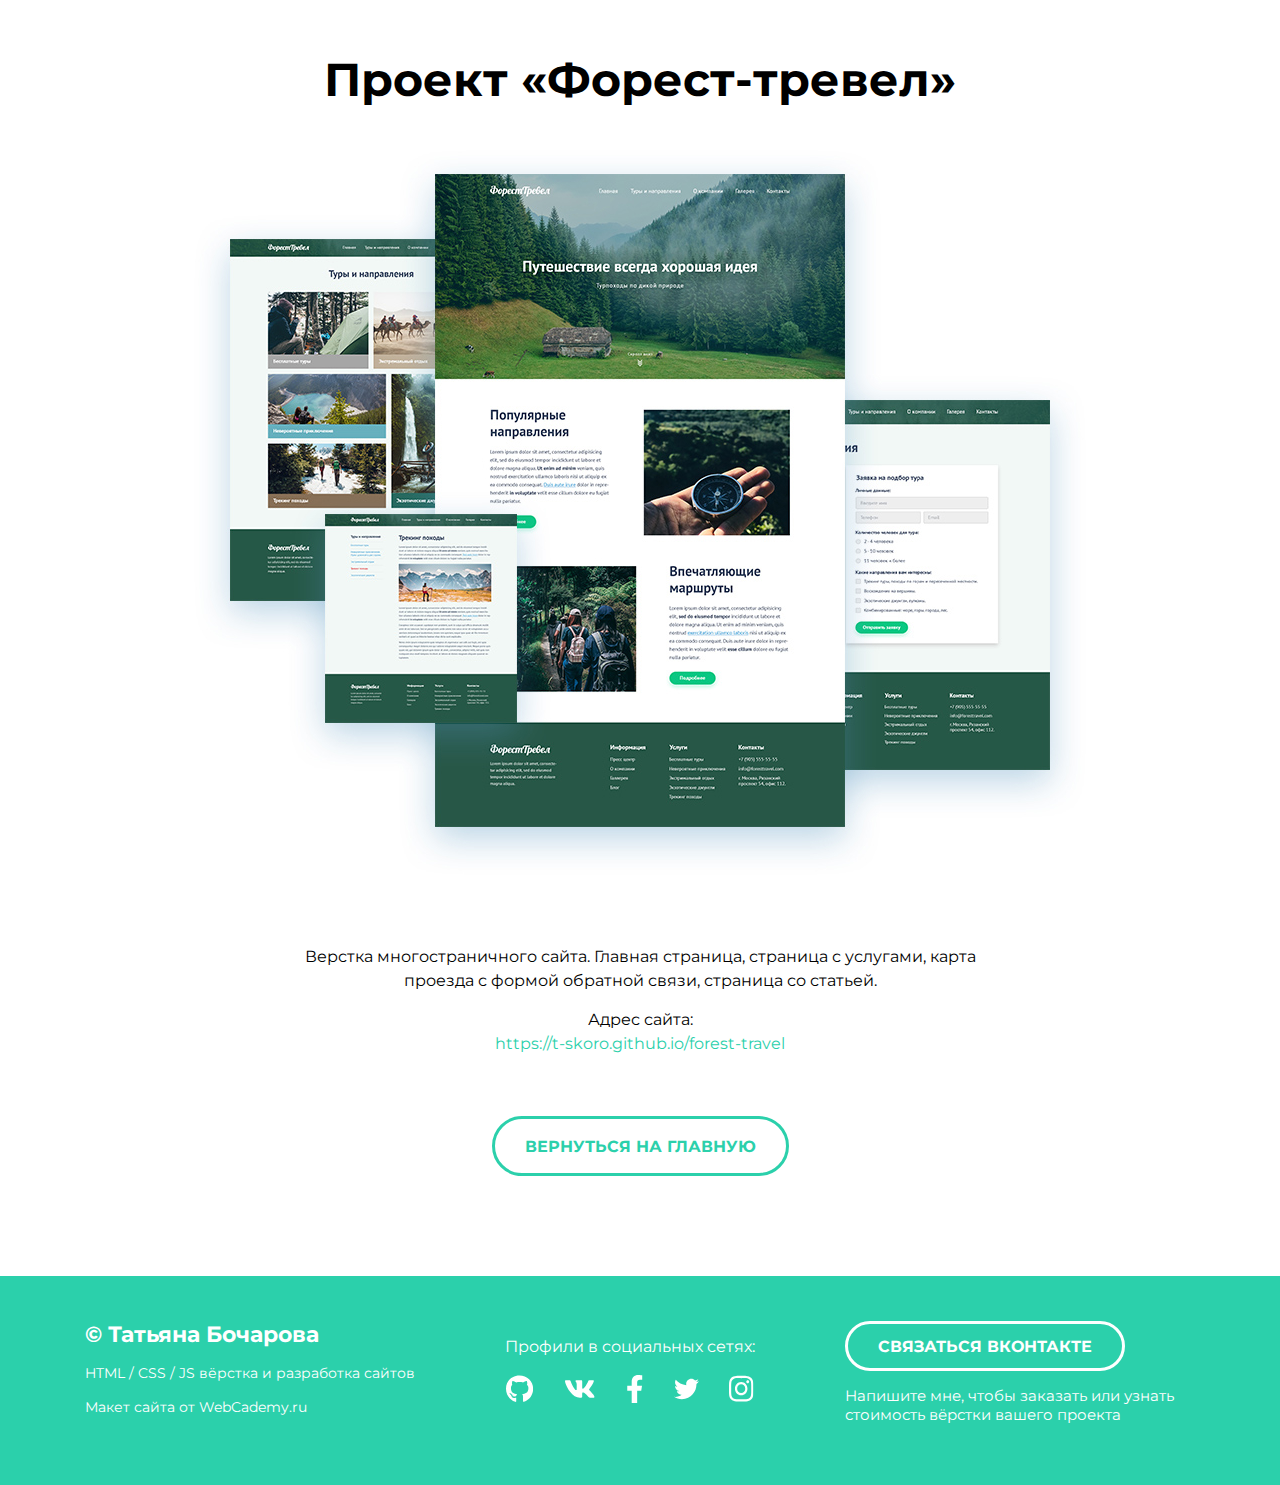
==== forest-travel.html @ fa5f8719 "Add files via upload" ====
<!DOCTYPE html>
<html lang="ru">
	<head>
		<meta charset="UTF-8" />
		<meta name="viewport" content="width=device-width, initial-scale=1.0" />
		<title>Проект "Форест тревел"</title>
		<link
			href="https://fonts.googleapis.com/css2?family=Montserrat:ital,wght@0,400;0,700;1,600&display=swap"
			rel="stylesheet"
		/>
		<link rel="stylesheet" href="./css/main.css" />
		<link rel="stylesheet" href="./css/media.css" />
	</head>
	<body>
		<main>
			<article class="project">
				<div class="container">
					<h1 class="project-header">
						Проект «Форест-тревел»
					</h1>
					<div class="project-img">
						<img
							src="./img/project/forest-full.jpg"
							alt="Верстка сайта «Форест-тревел»"
						/>
					</div>
					<div class="project-description">
						<p>
							Верстка многостраничного сайта. Главная страница,
							страница с услугами, карта проезда с формой обратной
							связи, страница со статьей.
						</p>
						<p>
							Адрес сайта:<br>	
							<a href="https://t-skoro.github.io/forest-travel"
								>https://t-skoro.github.io/forest-travel</a
							>
						</p>
					</div>
					<a href="index.html" class="project-btn-back"
						>ВЕРНУТЬСЯ НА ГЛАВНУЮ</a
					>
				</div>
			</article>
		</main>

		<footer class="footer">
			<div class="container">
				<div class="footer-row">
					<!-- footer-copyright -->
					<div class="footer-copyright footer-col">
						<div class="footer-copyright-name">
							&copy; Татьяна Бочарова
						</div>
						<p>HTML / CSS / JS вёрстка и разработка сайтов</p>
						<p>
							Макет сайта от
							<a href="https://WebCademy.ru" target="_blank"
								>WebCademy.ru</a
							>
						</p>
					</div>
					<!-- //footer-copyright -->

					<!-- footer-icons -->
					<div class="footer-icons footer-col">
						<p>Профили в социальных сетях:</p>
						<div class="footer-icons-row">
							<a href="#">
								<img
									src="./img/icons/github.svg"
									alt="github"
								/>
							</a>
							<a href="#">
								<img src="./img/icons/vk.svg" alt="vk" />
							</a>
							<a href="#">
								<img
									src="./img/icons/facebook.svg"
									alt="facebook"
								/>
							</a>
							<a href="#">
								<img
									src="./img/icons/twitter.svg"
									alt="twitter"
								/>
							</a>
							<a href="#">
								<img
									src="./img/icons/instagram.svg"
									alt="instagram"
								/>
							</a>
						</div>
					</div>
					<!-- //footer-icons -->

					<!-- footer-contacts -->
					<div class="footer-contacts footer-col">
						<a href="#" class="footer-button"
							>Связаться ВКонтакте</a
						>
						<p>
							Напишите мне, чтобы заказать или узнать стоимость
							вёрстки вашего проекта
						</p>
					</div>
					<!-- //footer-contacts -->
				</div>
			</div>
		</footer>
	</body>
</html>
---- css/main.css ----
* {
	box-sizing: border-box;
}
html {
	scroll-behavior: smooth;
}
body {
	margin: 0;
	font-family: "Montserrat", sans-serif;
	color: #000;
}
img {
	max-width: 100%;
	vertical-align: middle;
	height: auto;
}
.container {
	max-width: 1140px;
	margin-left: auto;
	margin-right: auto;
	padding: 0 15px;
}
/* --- Header --- */
.header {
	position: relative;
	display: flex;
	flex-direction: column;
	justify-content: center;
	align-items: center;
	width: 100%;
	height: 100vh;
	/* background-color: rgba(89, 109, 136, 0.8); */
	/* background-image: url("./../img/header/header-bg.jpg"); */
	/* background-size: cover; */
	/* background-position: center; */
}
.sidebar {
	width: 100%;
	display: flex;
	justify-content: space-evenly;
	align-items: center;
	position: absolute;
	top: 0;
	left: 0;
	padding-top: 40px;
}
.logo {
	display: inline-block;
}
.logo-image {
	max-width: 150px;
	padding: 5px;
	background-color: rgba(255, 255, 255, 0.9);
	border-radius: 15px;
}
.side-menu-list {
	display: flex;
	padding: 0;
	margin: 0;
	list-style: none;
}
.side-menu-list > * + * {
	margin-left: 20px;
}
.side-menu-item {
	border-radius: 8px;
	background-color: rgba(42, 207, 172, 0.75);
	text-align: center;
	text-transform: uppercase;
}
.side-menu-link {
	display: block;
	padding: 5px 15px;
	font-weight: 600;
	color: #fff;
	text-decoration: none;
	transition: 0.2s ease-in;
}
.side-menu-link:hover {
	color: #d9d6c2;
}

/* main {
	width: 100vw;
	height: 100vh;
	display: table-cell;
	vertical-align: middle;
} */
.burger {
	display: none;
	width: 50px;
	height: 50px;
	overflow: hidden;
	cursor: pointer;
	position: relative;
}
.btn-clouse {
	display: none;
}
/* .burger > span {
	display: block;
	position: relative;
	width: 50%;
	height: 5px;
	margin: 10px auto;
	background-color: white;
	border-radius: 10px;
}
.burger > span#sp1 {
	transition: all 0.3s 0.5s;
}

.burger > span#sp2 {
	transition: all 0.3s 0.3s;
}

.burger > span#sp3 {
	transition: all 0.3s 0.1s;
}
.burger.active > span#sp1 {
	width: 50%;
	height: 50%;
	margin: 5px auto;
	transition: all 0.3s 0.1s;
}
.burger.active > span#sp2 {
	background-color: #2bd0ab;
	transform: translateY(-30px) rotateZ(45deg);
	transition: all 0.3s 0.3s;
}
.burger.active > span#sp3 {
	background-color: #2bd0ab;
	transform: translateY(-45px) rotateZ(-45deg);
	transition: all 0.3s 0.5s;
} */

.header-title {
	margin: 0;
	margin-bottom: 35px;
	padding: 0 10px;
	font-weight: 700;
	font-size: 56px;
	line-height: 1.3;
	letter-spacing: 0.1em;
	text-align: center;
	color: #2bd0ab;
	/* color: #ffc0cb; */
	/* color: #90401c; */
	/* color: #d9d6c2; */
	/* color: #b5a2b2; */
	border-radius: 8px;
	background-color: rgba(255, 255, 255, 0.8);
}
.header-subtitle {
	max-width: 480px;
	margin: 0;
	padding: 0 10px;
	font-weight: 700;
	font-size: 16px;
	line-height: 140%;
	text-align: center;
	letter-spacing: 0.2em;
	text-transform: uppercase;
	color: #2bd0ab;
	border-radius: 8px;
	background-color: rgba(255, 255, 255, 0.75);
}
.header-arrow {
	width: 48px;
	height: 48px;
	position: absolute;
	bottom: 30px;
	left: 50%;
	transform: translate(-50%, 0);
	transition: transform 0.2s ease-in;
}
.header-arrow:hover {
	transform: translate(-50%, 12%);
}

/* --- Portfolio --- */
.portfolio {
	padding-top: 80px;
	padding-bottom: 115px;
}
.portfolio-header {
	margin: 0;
	margin-bottom: 70px;
	font-weight: 700;
	font-size: 46px;
	line-height: 130%;
	text-align: center;
	color: #000;
}
.portfolio-cards-wrapper {
	display: flex;
	flex-wrap: wrap;
	justify-content: space-between;
}
.card {
	margin-bottom: 30px;
	max-width: 540px;
	background-color: #fff;
	box-shadow: 0px 10px 40px rgb(217, 214, 194);
	transition: transform 0.2s ease-in;
}
.card:hover {
	transform: translateY(-15px);
}
.card-link {
	display: block;
	padding: 20px 20px 30px;
	color: #000;
	text-decoration: none;
	transition: color 0.2s ease-in;
}
.card-link:hover {
	/* color: rgb(39, 91, 236); */
	color: #2bd0ab;
}
.card:last-child,
.card:nth-last-child(2) {
	margin-bottom: 0;
}
.card-img {
	margin-bottom: 20px;
}
.card-title {
	margin: 0;
	margin-bottom: 13px;
	font-weight: 600;
	font-size: 24px;
	line-height: 130%;
}
.card p {
	margin: 0;
	font-size: 16px;
	line-height: 130%;
}

/* --- Footer --- */
.footer {
	/* background: #1e4776; */
	/* background: #b5a2b2; */
	/* background: #442c2b; */
	/* background: #d9d6c2; */
	/* background: #a5766c; */
	/* background: #156150; */
	background: #2bd0ab;
	padding-top: 45px;
	padding-bottom: 45px;
	color: #fff;
}
.footer-row {
	display: flex;
	flex-direction: row;
	justify-content: space-between;
}
.footer-copyright {
	line-height: 1.3;
}
.footer-copyright-name {
	font-weight: 700;
	font-size: 22px;
	margin-bottom: 15px;
}
.footer-col {
	max-width: 350px;
	/* flex-grow: 1; */
}
.footer-copyright p {
	margin: 0;
	margin-bottom: 15px;
	font-size: 14px;
	font-weight: 400;
}
.footer-copyright a {
	color: #fff;
	text-decoration: none;
	transition: 0.2s ease-in;
}
.footer-copyright a:hover {
	filter: brightness(0.5);
}
.footer-icons p {
	font-weight: 400;
	font-size: 16px;
	line-height: 1.3;
}
.footer-icons-row {
	display: flex;
	align-items: center;
	justify-content: center;
}
.footer-icons-row > * + * {
	margin-left: 30px;
}
.footer-icons-row a:hover {
	transition: 0.2s ease-in;
	filter: brightness(0.5);
}
.footer-button {
	display: inline-block;
	height: 50px;
	padding-left: 30px;
	padding-right: 30px;
	line-height: 46px;
	border: 3px solid #fff;
	border-radius: 50px;
	color: #fff;
	font-weight: 700;
	font-size: 16px;
	text-transform: uppercase;
	text-decoration: none;
	transition: all 0.2s ease-in;
}
.footer-button:hover {
	background-color: #fff;
	color: #2bd0ab;
}
.footer-contacts p {
	margin: 15px 0;
	font-size: 15px;
	line-height: 1.3;
}

/* --- Project --- */
.project {
	padding: 50px 0 100px 0;
	text-align: center;
	color: #000;
}
.project-header {
	margin: 0;
	margin-bottom: 40px;
	font-weight: 700;
	font-size: 46px;
	line-height: 1.3;
}
.project-img {
	margin-bottom: 70px;
}
.project-description {
	margin: 0 auto 60px;
	max-width: 730px;
}
.project-description p {
	margin-top: 0;
	margin-bottom: 15px;
	font-size: 16px;
	line-height: 1.5;
}
.project-description a {
	text-decoration: none;
	color: #2bd0ab;
}
.project-description a:hover {
	text-decoration: underline;
}
.project-btn-back {
	display: inline-block;
	height: 60px;
	padding-left: 30px;
	padding-right: 30px;
	line-height: 56px;
	border: 3px solid #2bd0ab;
	border-radius: 50px;
	color: #2bd0ab;
	font-weight: 700;
	font-size: 16px;
	text-transform: uppercase;
	text-decoration: none;
	transition: all 0.2s ease-in;
}
.project-btn-back:hover {
	background-color: #2bd0ab;
	color: #fff;
}
---- css/media.css ----
@media (max-width: 1140px) {
	.card {
		width: calc(50% - 15px);
	}
	.footer {
		padding-top: 40px;
		padding-bottom: 60px;
	}
	.footer-row {
		flex-direction: column-reverse;
		align-items: center;
		text-align: center;
	}
	.footer-col {
		margin-bottom: 50px;
	}
	.footer-col:first-child {
		margin-bottom: 0;
	}
}
@media (max-width: 992px) {
	.logo-image {
		max-width: 110px;
	}
	.sidebar {
		width: 70px;
		position: absolute;
		left: 0;
		top: 0;
		padding-top: 0;
		bottom: 0;
		background: rgba(33, 33, 33, 0.85);
		box-sizing: border-box;
		display: flex;
		align-items: center;
		justify-content: center;
		flex-direction: column;
		transition: width 0.3s;
	}
	.sidebar--opened {
		width: 300px;
		padding: 0 3% 0 4%;
	}
	.sidebar-menu {
		position: absolute;
		left: -400px;
		transition: left 0.3s;
	}
	.sidebar--opened .sidebar-menu {
		left: 0;
		width: 100%;
		text-align: center;
		transition-delay: 0.1s;
	}
	/* .sidebar-burger-icon {
		width: 29px;
		height: 29px;
		fill: var(--yellow);
	} */
	/* .sidebar-burger {
		display: block;
		position: absolute;
		top: 27px;
		left: 50%;
		transform: translate(-50%);
	} */
	.sidebar--opened .sidebar-header {
		display: flex;
	}
	.sidebar-header {
		position: absolute;
		top: 20px;
		left: 0;
		right: 0;
		display: none;
		justify-content: center;
		z-index: 9;
	}
	.sidebar-close {
		position: absolute;
		top: 0;
		right: 23px;
	}
	

	.side-menu-list {
		display: inline-block;
	}
	.side-menu-item {
		margin-bottom: 25px;
	}
	.side-menu-list > * + * {
		margin-left: 0;
	}
	.side-menu-link {
		font-size: 14px;
		font-weight: 600;
	}

	.burger {
		display: block;
		position: absolute;
		top: 20px;
		left: center;
		z-index: 9;
	}

	.btn-clouse {
		display: block;
		width: 50px;
		height: 50px;
	}

	.sidebar--opened .sidebar-burger {
		display: none;
	}
}

@media (max-width: 768px) {
	.header-title {
		font-size: 32px;
	}
	.header-subtitle {
		font-size: 13px;
	}
	.portfolio {
		padding-top: 40px;
		padding-bottom: 60px;
	}
	.portfolio-header {
		font-size: 32px;
		margin-bottom: 30px;
	}
	.portfolio-cards-wrapper {
		justify-content: center;
	}
	.card {
		max-width: 530px;
		width: 100%;
	}
	.card:nth-last-child(2) {
		margin-bottom: 30px;
	}
	.card-link {
		padding: 15px;
	}
	.card-img {
		margin-bottom: 10px;
	}
	.card-title {
		font-size: 18px;
		margin-bottom: 10px;
	}
	.card p {
		font-size: 14px;
	}
	.footer-copyright-name {
		font-size: 18px;
		margin-bottom: 5px;
	}
	.footer-copyright p {
		font-size: 14px;
	}
	.footer-icons p {
		font-size: 14px;
	}
	.footer-contacts p {
		font-size: 14px;
		margin: 0;
		margin-top: 15px;
	}

	.project {
		padding: 40px 0 60px;
	}
	.project-header {
		font-size: 28px;
		margin-bottom: 30px;
	}
	.project-img {
		margin-bottom: 20px;
	}
	.project-description {
		margin-bottom: 50px;
	}
	.project-btn-back {
		padding: 0 15px;
		width: 100%;
		max-width: 320px;
	}
}

@media (max-height: 414px) {
	.logo {
		display: none;
	}
}
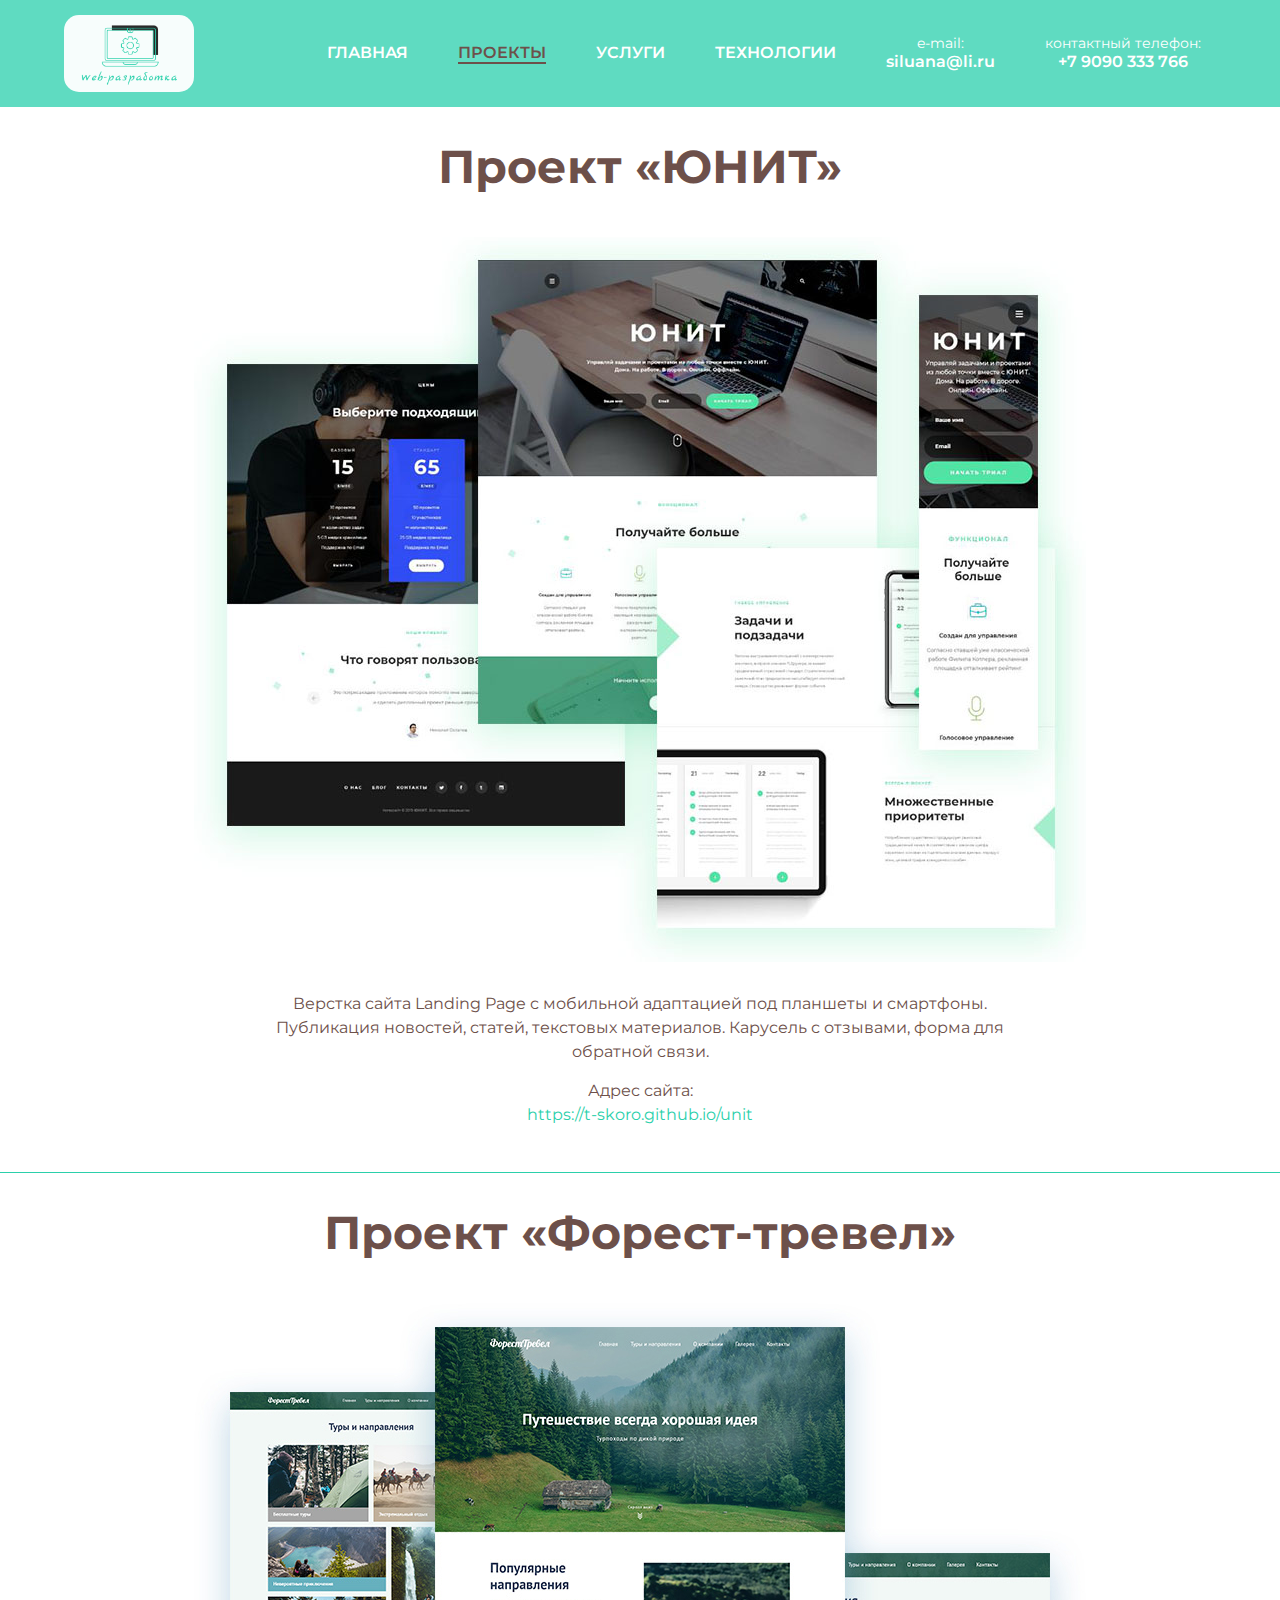
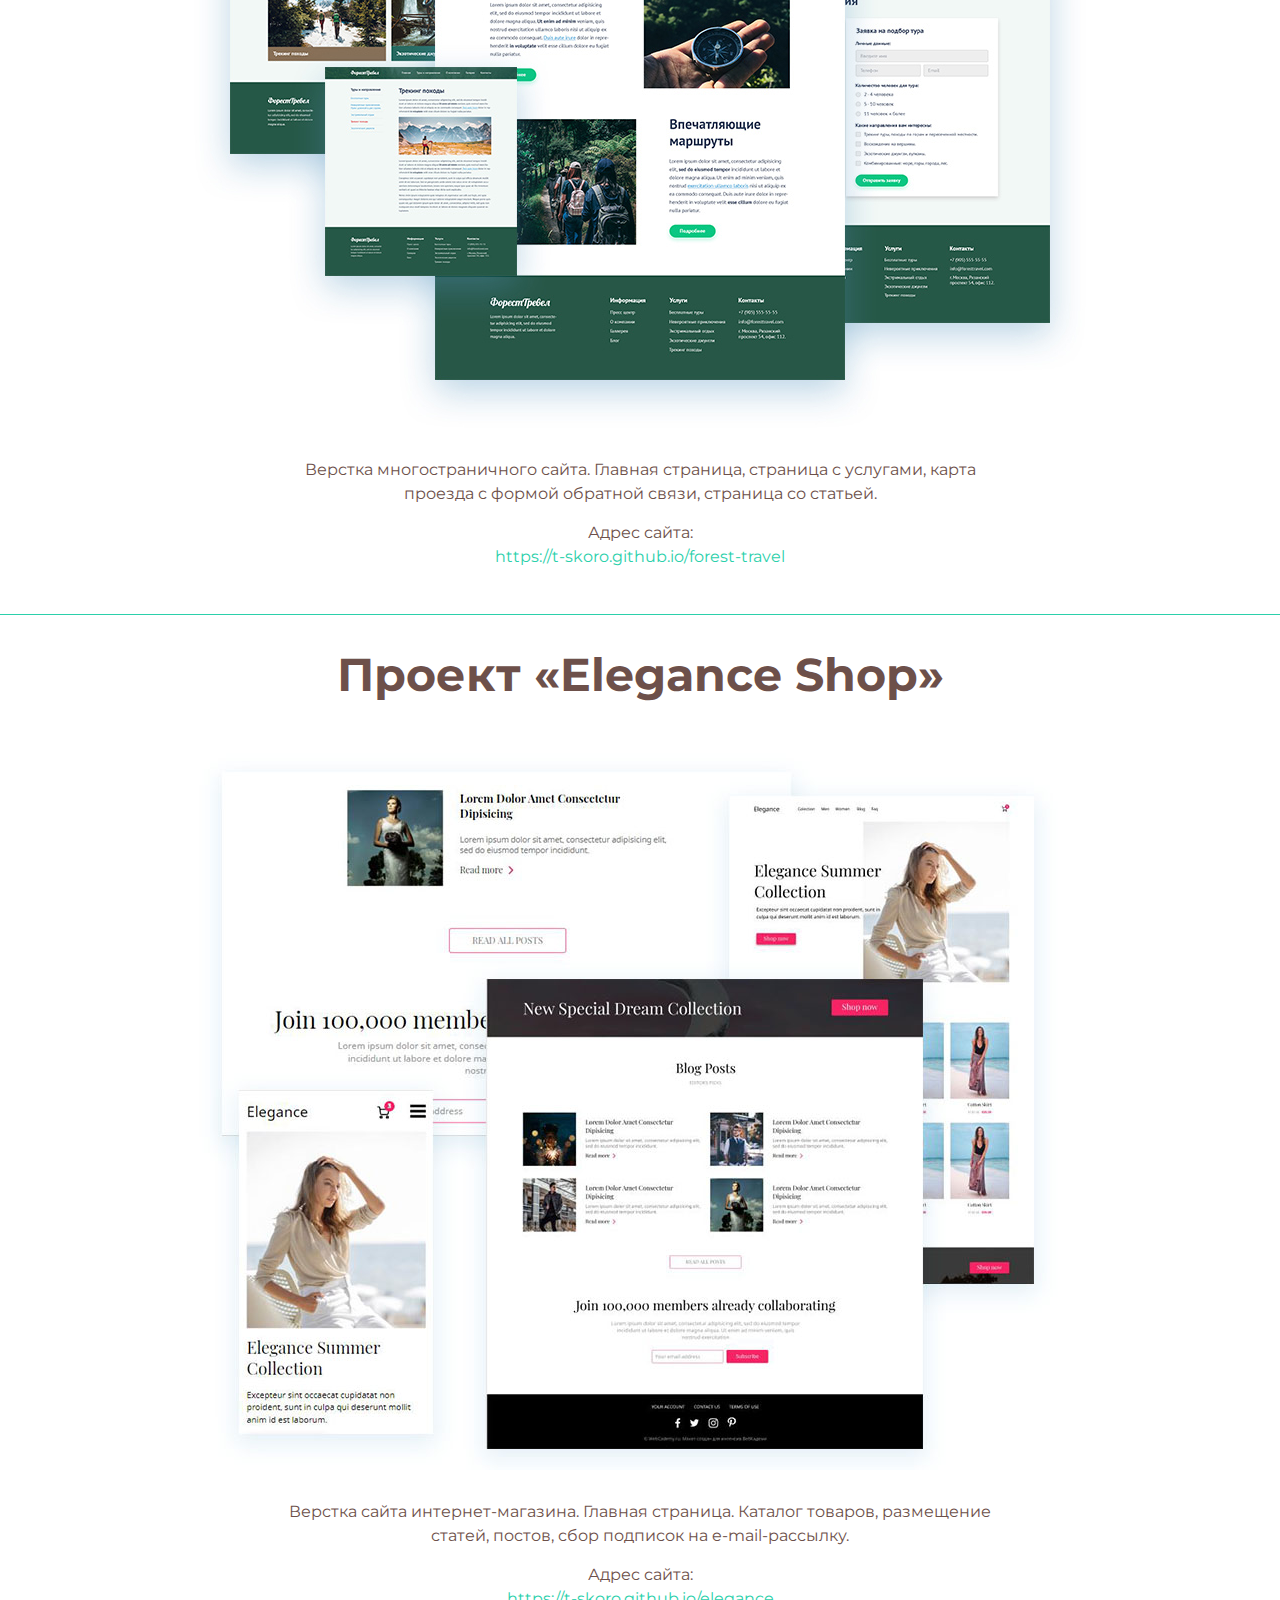
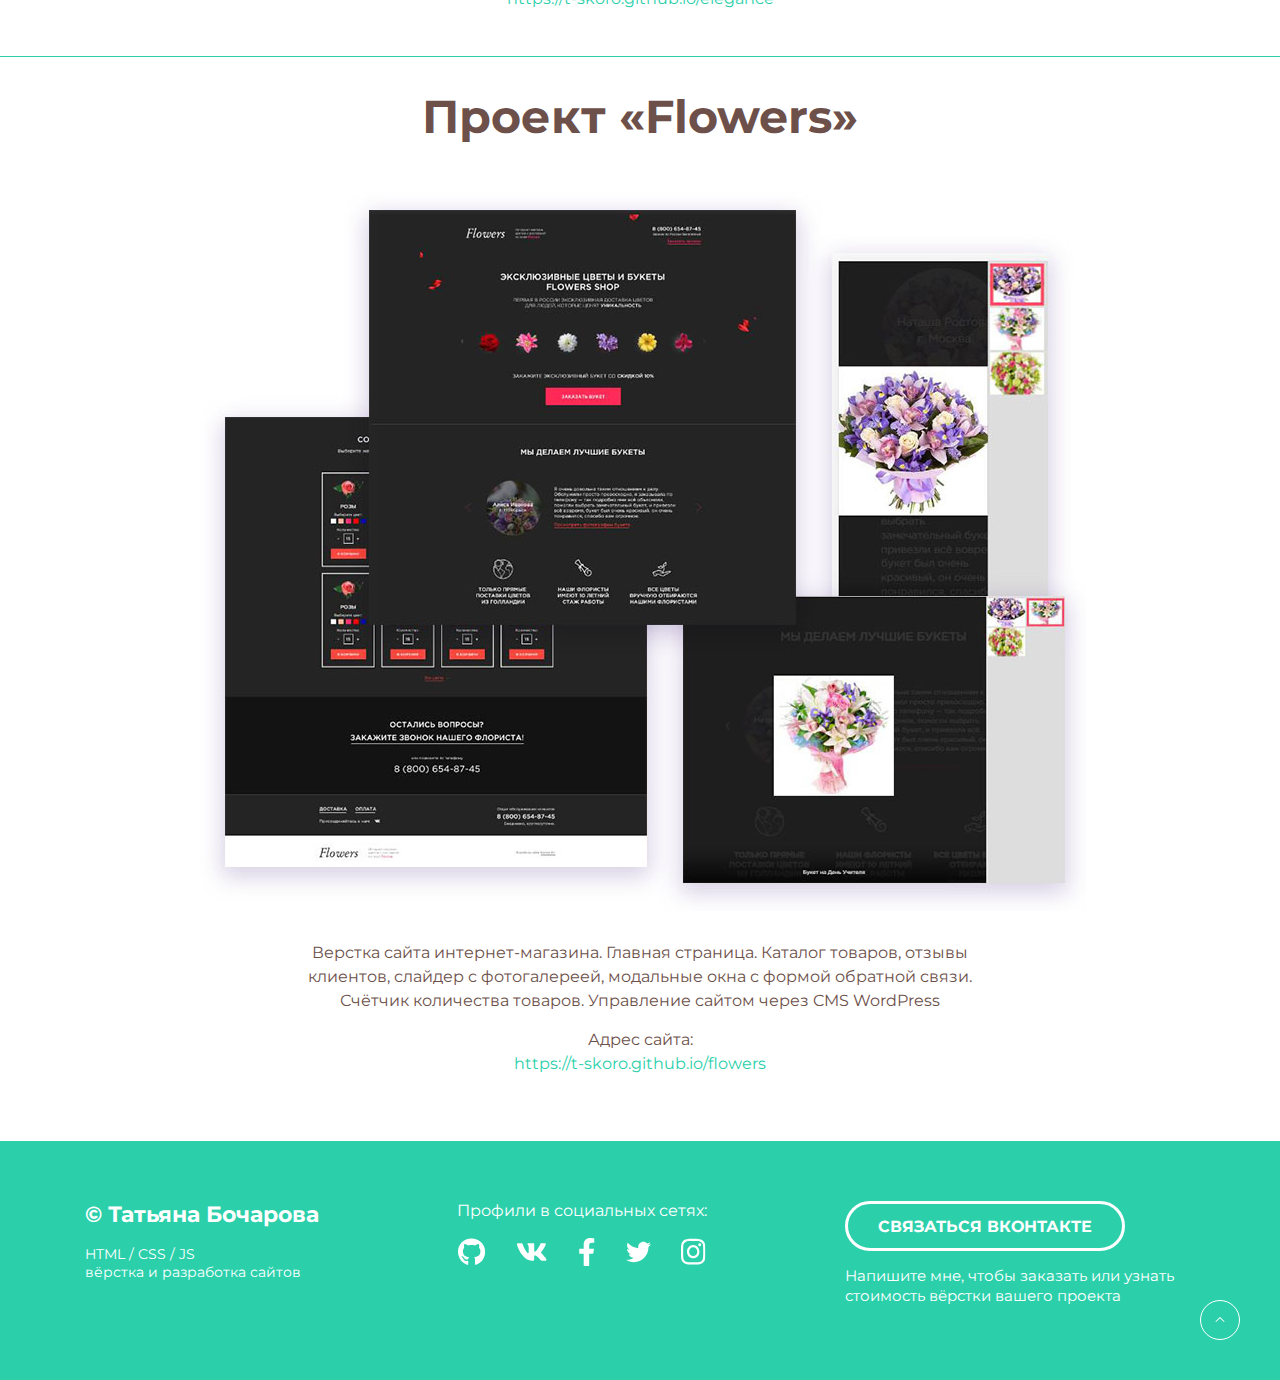
==== commit c6557a03: "Add files via upload" ====
--- a/forest-travel.html
+++ b/forest-travel.html
@@ -12,12 +12,88 @@
 		<link rel="stylesheet" href="./css/media.css" />
 	</head>
 	<body>
-		<main>
-			<article class="project">
-				<div class="container">
-					<h1 class="project-header">
-						Проект «Форест-тревел»
-					</h1>
+		<aside class="sidebar sidebar--project">
+			<a href="#" class="burger sidebar-burger">
+				<img src="./img/icons/door-closed-solid.svg" alt="открыть" />
+			</a>
+			<div class="sidebar-logo">
+				<a href="index.html" class="logo">
+					<img
+						src="img/logo/logo-7.png"
+						alt="web-разработка"
+						class="logo-image"
+					/>
+				</a>
+				<a href="#" class="btn-clouse sidebar-close">
+					<img src="./img/icons/door-open-solid.svg" alt="закрыть" />
+				</a>
+			</div>
+			<nav class="side-menu sidebar-menu">
+				<ul class="side-menu-list">
+					<li class="side-menu-item">
+						<a class="side-menu-link" href="index.html">Главная</a>
+					</li>
+					<li class="side-menu-item">
+						<a
+							class="side-menu-link side-menu-link--activ"
+							href="forest-travel.html"
+							>Проекты</a
+						>
+					</li>
+					<li class="side-menu-item">
+						<a class="side-menu-link" href="./services.html"
+							>Услуги</a
+						>
+					</li>
+					<li class="side-menu-item">
+						<a class="side-menu-link" href="technology.html"
+							>Технологии</a
+						>
+					</li>
+					<li class="side-menu-item">
+						<a class="side-menu-link" href="mailto:siluana@li.ru">
+							<div class="mail-title">e-mail:</div>
+							<div class="mail-content">siluana@li.ru</div>
+						</a>
+					</li>
+					<li class="side-menu-item">
+						<a class="side-menu-link" href="tel:+79090333766">
+							<div class="phone-title">контактный телефон:</div>
+							<div class="phone-content">+7 9090 333 766</div></a
+						>
+					</li>
+				</ul>
+			</nav>
+		</aside>
+		<main class="project-wrapper">
+			<article class="project" id="project-unit">
+				<div class="container">
+					<h1 class="project-header">Проект «ЮНИТ»</h1>
+					<div class="project-img">
+						<img
+							src="./img/project/unit-collage.jpg"
+							alt="Верстка сайта «UNIT»"
+						/>
+					</div>
+					<div class="project-description">
+						<p>
+							Верстка сайта Landing Page с мобильной адаптацией
+							под планшеты и смартфоны. Публикация новостей,
+							статей, текстовых материалов. Карусель с отзывами,
+							форма для обратной связи.
+						</p>
+						<p>
+							Адрес сайта:<br />
+							<a href="https://t-skoro.github.io/unit/"
+								>https://t-skoro.github.io/unit</a
+							>
+						</p>
+					</div>
+				</div>
+			</article>
+			<article class="project" id="project-forest">
+				<div class="container">
+					<h1 class="project-header">Проект «Форест&#8209;тревел»</h1>
 					<div class="project-img">
 						<img
 							src="./img/project/forest-full.jpg"
@@ -31,15 +107,65 @@
 							связи, страница со статьей.
 						</p>
 						<p>
-							Адрес сайта:<br>	
+							Адрес сайта:<br />
 							<a href="https://t-skoro.github.io/forest-travel"
 								>https://t-skoro.github.io/forest-travel</a
 							>
 						</p>
 					</div>
-					<a href="index.html" class="project-btn-back"
+				</div>
+			</article>
+			<article class="project" id="project-elegance">
+				<div class="container">
+					<h1 class="project-header">Проект «Elegance Shop»</h1>
+					<div class="project-img">
+						<img
+							src="./img/project/elegance-collage.jpg"
+							alt="Верстка сайта «Форест-тревел»"
+						/>
+					</div>
+					<div class="project-description">
+						<p>
+							Верстка сайта интернет-магазина. Главная страница.
+							Каталог товаров, размещение статей, постов, сбор
+							подписок на e&#8209;mail&#8209;рассылку.
+						</p>
+						<p>
+							Адрес сайта:<br />
+							<a href="https://t-skoro.github.io/elegance"
+								>https://t-skoro.github.io/elegance</a
+							>
+						</p>
+					</div>
+				</div>
+			</article>
+			<article class="project" id="project-flowers">
+				<div class="container">
+					<h1 class="project-header">Проект «Flowers»</h1>
+					<div class="project-img">
+						<img
+							src="./img/project/flowers-collage-1.jpg"
+							alt="Верстка сайта «Форест-тревел»"
+						/>
+					</div>
+					<div class="project-description">
+						<p>
+							Верстка сайта интернет-магазина. Главная страница.
+							Каталог товаров, отзывы клиентов, слайдер с
+							фотогалереей, модальные окна с формой обратной
+							связи. Счётчик количества товаров. Управление сайтом
+							через CMS WordPress
+						</p>
+						<p>
+							Адрес сайта:<br />
+							<a href="https://t-skoro.github.io/flowers"
+								>https://t-skoro.github.io/flowers</a
+							>
+						</p>
+					</div>
+					<!-- <a href="index.html" class="project-btn-back"
 						>ВЕРНУТЬСЯ НА ГЛАВНУЮ</a
-					>
+					> -->
 				</div>
 			</article>
 		</main>
@@ -52,13 +178,8 @@
 						<div class="footer-copyright-name">
 							&copy; Татьяна Бочарова
 						</div>
-						<p>HTML / CSS / JS вёрстка и разработка сайтов</p>
-						<p>
-							Макет сайта от
-							<a href="https://WebCademy.ru" target="_blank"
-								>WebCademy.ru</a
-							>
-						</p>
+						<p>HTML / CSS / JS <br> вёрстка и разработка сайтов</p>
+						<!-- <p>Макет сайта создан при участии WebCademy.ru</p> -->
 					</div>
 					<!-- //footer-copyright -->
 
@@ -66,7 +187,7 @@
 					<div class="footer-icons footer-col">
 						<p>Профили в социальных сетях:</p>
 						<div class="footer-icons-row">
-							<a href="#">
+							<a href="https://github.com/t-skoro">
 								<img
 									src="./img/icons/github.svg"
 									alt="github"
@@ -110,6 +231,12 @@
 					<!-- //footer-contacts -->
 				</div>
 			</div>
+			<div class="top">
+				<a href="#" class="top-link">
+					<img src="img/icons/top-arrow.svg" alt="icon: arrow top" />
+				</a>
+			</div>
 		</footer>
+		<script src="js/sidebar-menu.js"></script>
 	</body>
 </html>
--- a/css/main.css
+++ b/css/main.css
@@ -7,7 +7,10 @@
 body {
 	margin: 0;
 	font-family: "Montserrat", sans-serif;
-	color: #000;
+	color: #292929;
+	/* background-color: #fcf5e6; */
+	/* background-color:rgba(255, 253, 208, 0.3); */
+	/* background-color: rgba(42, 207, 172, 0.05); */
 }
 img {
 	max-width: 100%;
@@ -37,20 +40,28 @@
 .sidebar {
 	width: 100%;
 	display: flex;
-	justify-content: space-evenly;
+	justify-content: space-around;
 	align-items: center;
 	position: absolute;
 	top: 0;
 	left: 0;
-	padding-top: 40px;
-}
-.logo {
+	padding: 15px 5px;
+	background-color: rgba(42, 207, 172, 0.75);
+}
+.sidebar--project {
+	position: relative;
+}
+.sidebar-logo {
 	display: inline-block;
+	transition: 0.1s ease-in;
+}
+.logo:hover {
+	transform: translateX(5px);
 }
 .logo-image {
-	max-width: 150px;
+	max-width: 130px;
 	padding: 5px;
-	background-color: rgba(255, 255, 255, 0.9);
+	background-color: rgba(255, 255, 255, 0.95);
 	border-radius: 15px;
 }
 .side-menu-list {
@@ -58,13 +69,13 @@
 	padding: 0;
 	margin: 0;
 	list-style: none;
+	align-items: center;
 }
 .side-menu-list > * + * {
 	margin-left: 20px;
 }
 .side-menu-item {
 	border-radius: 8px;
-	background-color: rgba(42, 207, 172, 0.75);
 	text-align: center;
 	text-transform: uppercase;
 }
@@ -74,22 +85,41 @@
 	font-weight: 600;
 	color: #fff;
 	text-decoration: none;
-	transition: 0.2s ease-in;
+	transition: 0.3s ease-in;
+}
+.side-menu-link:after {
+	display: block;
+	content: "";
+	height: 2px;
+	width: 0%;
+	background-color: #6d504a;
+	transition: width 0.3s ease-in-out;
+}
+.side-menu-link:hover:after {
+	width: 100%;
 }
 .side-menu-link:hover {
-	color: #d9d6c2;
-}
-
-/* main {
-	width: 100vw;
-	height: 100vh;
-	display: table-cell;
-	vertical-align: middle;
-} */
+	color: #6d504a;
+}
+.side-menu-link--activ {
+	color: #6d504a;
+}
+.side-menu-link--activ.side-menu-link:after {
+	width: 100%;
+}
+.mail-title,
+.phone-title {
+	font-size: 14px;
+	font-weight: 400;
+	text-transform: none;
+}
+.mail-content {
+	text-transform: none;
+}
 .burger {
 	display: none;
-	width: 50px;
-	height: 50px;
+	width: 35px;
+	height: 35px;
 	overflow: hidden;
 	cursor: pointer;
 	position: relative;
@@ -97,43 +127,6 @@
 .btn-clouse {
 	display: none;
 }
-/* .burger > span {
-	display: block;
-	position: relative;
-	width: 50%;
-	height: 5px;
-	margin: 10px auto;
-	background-color: white;
-	border-radius: 10px;
-}
-.burger > span#sp1 {
-	transition: all 0.3s 0.5s;
-}
-
-.burger > span#sp2 {
-	transition: all 0.3s 0.3s;
-}
-
-.burger > span#sp3 {
-	transition: all 0.3s 0.1s;
-}
-.burger.active > span#sp1 {
-	width: 50%;
-	height: 50%;
-	margin: 5px auto;
-	transition: all 0.3s 0.1s;
-}
-.burger.active > span#sp2 {
-	background-color: #2bd0ab;
-	transform: translateY(-30px) rotateZ(45deg);
-	transition: all 0.3s 0.3s;
-}
-.burger.active > span#sp3 {
-	background-color: #2bd0ab;
-	transform: translateY(-45px) rotateZ(-45deg);
-	transition: all 0.3s 0.5s;
-} */
-
 .header-title {
 	margin: 0;
 	margin-bottom: 35px;
@@ -141,13 +134,13 @@
 	font-weight: 700;
 	font-size: 56px;
 	line-height: 1.3;
-	letter-spacing: 0.1em;
-	text-align: center;
-	color: #2bd0ab;
-	/* color: #ffc0cb; */
-	/* color: #90401c; */
-	/* color: #d9d6c2; */
-	/* color: #b5a2b2; */
+	letter-spacing: 0.2em;
+	text-align: center;
+	color: #ffc0cb;
+	color: #90401c;
+	color: #d9d6c2;
+	color: #b5a2b2;
+	color: #2bd0ab;
 	border-radius: 8px;
 	background-color: rgba(255, 255, 255, 0.8);
 }
@@ -169,13 +162,13 @@
 	width: 48px;
 	height: 48px;
 	position: absolute;
-	bottom: 30px;
+	bottom: 50px;
 	left: 50%;
 	transform: translate(-50%, 0);
 	transition: transform 0.2s ease-in;
 }
 .header-arrow:hover {
-	transform: translate(-50%, 12%);
+	transform: translate(-50%, 15%);
 }
 
 /* --- Portfolio --- */
@@ -215,7 +208,6 @@
 	transition: color 0.2s ease-in;
 }
 .card-link:hover {
-	/* color: rgb(39, 91, 236); */
 	color: #2bd0ab;
 }
 .card:last-child,
@@ -240,16 +232,17 @@
 
 /* --- Footer --- */
 .footer {
-	/* background: #1e4776; */
-	/* background: #b5a2b2; */
-	/* background: #442c2b; */
-	/* background: #d9d6c2; */
-	/* background: #a5766c; */
-	/* background: #156150; */
+	background: #1e4776;
+	background: #b5a2b2;
+	background: #442c2b;
+	background: #d9d6c2;
+	background: #a5766c;
+	background: #156150;
 	background: #2bd0ab;
-	padding-top: 45px;
-	padding-bottom: 45px;
+	padding-top: 60px;
+	padding-bottom: 60px;
 	color: #fff;
+	position: relative;
 }
 .footer-row {
 	display: flex;
@@ -279,10 +272,12 @@
 	text-decoration: none;
 	transition: 0.2s ease-in;
 }
-.footer-copyright a:hover {
+/* .footer-copyright a:hover {
 	filter: brightness(0.5);
-}
+} */
 .footer-icons p {
+	margin: 0;
+	margin-bottom: 15px;
 	font-weight: 400;
 	font-size: 16px;
 	line-height: 1.3;
@@ -323,12 +318,28 @@
 	font-size: 15px;
 	line-height: 1.3;
 }
+.top {
+	position: absolute;
+	bottom: 40px;
+	right: 40px;
+}
 
 /* --- Project --- */
+.project-wrapper {
+	padding-bottom: 50px;
+}
 .project {
-	padding: 50px 0 100px 0;
-	text-align: center;
-	color: #000;
+	padding-top: 30px;
+	padding-bottom: 30px;
+	text-align: center;
+	color: #6d504a;
+	/* border-bottom: 1px solid #ccc; */
+	/* border-bottom: 1px solid #fffdd0; */
+	border-bottom: 1px solid #2bd0ab;
+}
+.project:last-child {
+	padding-bottom: 0;
+	border-bottom: none;
 }
 .project-header {
 	margin: 0;
@@ -338,10 +349,10 @@
 	line-height: 1.3;
 }
 .project-img {
-	margin-bottom: 70px;
+	margin-bottom: 30px;
 }
 .project-description {
-	margin: 0 auto 60px;
+	margin: 0 auto;
 	max-width: 730px;
 }
 .project-description p {
@@ -357,11 +368,26 @@
 .project-description a:hover {
 	text-decoration: underline;
 }
+.project-text-list {
+	padding: 0;
+	margin: 0;
+	text-align: left;
+	font-size: 17px;
+	line-height: 1.4;
+	letter-spacing: 0.3px;
+	list-style-type: square;
+}
+.project-text-item {
+	padding: 15px 0;
+}
+
 .project-btn-back {
 	display: inline-block;
 	height: 60px;
 	padding-left: 30px;
 	padding-right: 30px;
+	margin-top: 50px;
+	margin-bottom: 100px;
 	line-height: 56px;
 	border: 3px solid #2bd0ab;
 	border-radius: 50px;
@@ -376,3 +402,12 @@
 	background-color: #2bd0ab;
 	color: #fff;
 }
+
+.content-inner {
+	padding: 50px;
+	text-align: center;
+	color: #6d504a;
+}
+.content-inner-subtitle {
+	color: #2bd0ab;
+}
--- a/css/media.css
+++ b/css/media.css
@@ -23,8 +23,8 @@
 		max-width: 110px;
 	}
 	.sidebar {
-		width: 70px;
-		position: absolute;
+		width: 50px;
+		position: fixed;
 		left: 0;
 		top: 0;
 		padding-top: 0;
@@ -33,13 +33,17 @@
 		box-sizing: border-box;
 		display: flex;
 		align-items: center;
-		justify-content: center;
+		justify-content: space-evenly;
 		flex-direction: column;
 		transition: width 0.3s;
 	}
 	.sidebar--opened {
-		width: 300px;
-		padding: 0 3% 0 4%;
+		width: 320px;
+		padding: 0 3% 0 3%;
+		z-index: 9;
+	}
+	.sidebar--main {
+		position: absolute;
 	}
 	.sidebar-menu {
 		position: absolute;
@@ -52,22 +56,10 @@
 		text-align: center;
 		transition-delay: 0.1s;
 	}
-	/* .sidebar-burger-icon {
-		width: 29px;
-		height: 29px;
-		fill: var(--yellow);
-	} */
-	/* .sidebar-burger {
-		display: block;
-		position: absolute;
-		top: 27px;
-		left: 50%;
-		transform: translate(-50%);
-	} */
-	.sidebar--opened .sidebar-header {
+	.sidebar--opened .sidebar-logo {
 		display: flex;
 	}
-	.sidebar-header {
+	.sidebar-logo {
 		position: absolute;
 		top: 20px;
 		left: 0;
@@ -81,8 +73,6 @@
 		top: 0;
 		right: 23px;
 	}
-	
-
 	.side-menu-list {
 		display: inline-block;
 	}
@@ -95,8 +85,8 @@
 	.side-menu-link {
 		font-size: 14px;
 		font-weight: 600;
-	}
-
+		padding: 0;
+	}
 	.burger {
 		display: block;
 		position: absolute;
@@ -104,24 +94,35 @@
 		left: center;
 		z-index: 9;
 	}
-
 	.btn-clouse {
 		display: block;
-		width: 50px;
-		height: 50px;
-	}
-
+		width: 35px;
+		height: 35px;
+	}
 	.sidebar--opened .sidebar-burger {
 		display: none;
 	}
+	.project-img {
+		margin-bottom: 20px;
+	}
+	.content-inner {
+		padding-top: 40px;
+		padding-right: 10px;
+		padding-bottom: 40px;
+		padding-left: 60px;
+	}
 }
 
 @media (max-width: 768px) {
+	.header {
+		padding-right: 10px;
+		padding-left: 60px;
+	}
 	.header-title {
 		font-size: 32px;
 	}
 	.header-subtitle {
-		font-size: 13px;
+		font-size: 12px;
 	}
 	.portfolio {
 		padding-top: 40px;
@@ -169,24 +170,34 @@
 		margin: 0;
 		margin-top: 15px;
 	}
-
+	.top {
+		position: absolute;
+		bottom: 20px;
+		right: 20px;
+	}
 	.project {
-		padding: 40px 0 60px;
+		padding-left: 35px;
 	}
 	.project-header {
-		font-size: 28px;
-		margin-bottom: 30px;
+		font-size: 26px;
+		margin-bottom: 20px;
+	}
+	.content-inner-subtitle {
+		font-size: 18px;
 	}
 	.project-img {
 		margin-bottom: 20px;
 	}
-	.project-description {
+	/* .project-description {
 		margin-bottom: 50px;
-	}
+	} */
 	.project-btn-back {
-		padding: 0 15px;
+		font-size: 13px;
+		padding: 0;
+		margin-top: 30px;
+		margin-bottom: 50px;
 		width: 100%;
-		max-width: 320px;
+		max-width: 300px;
 	}
 }
 
